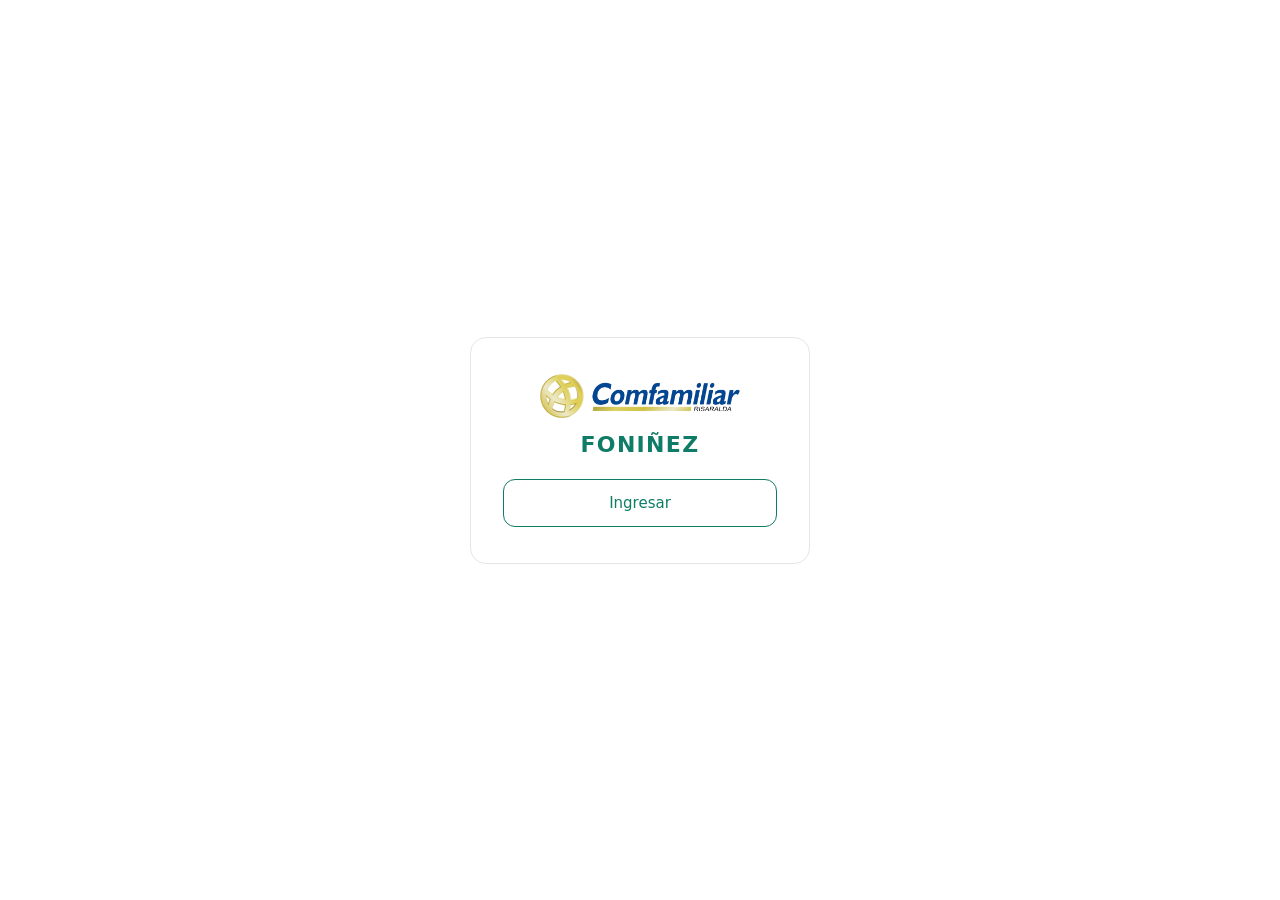
==== index.html @ 7a2acc52 "feat: menos opciones por pantalla (ley de Hick) Co-Authored-By: Claude Opus 5.5 <noreply@anthropic.c" ====
<!doctype html>
<html lang="es">
<head>
  <meta charset="utf-8">
  <meta name="viewport" content="width=device-width, initial-scale=1">
  <meta name="theme-color" content="#ffffff">
  <title>FONIÑEZ · Agendas</title>
  <link rel="icon" type="image/svg+xml" href="favicon.svg">
  <link rel="stylesheet" href="styles.css?v=9">
</head>
<body>
  <header class="topbar">
    <a class="brand" href="#/agenda"><img src="assets/logo-comfamiliar.png" alt="Comfamiliar Risaralda"><span class="brand-sep"></span><b>FONIÑEZ</b></a>
    <nav class="nav">
      <a href="#/mi" data-nav="mi"><svg viewBox="0 0 24 24" aria-hidden="true"><circle cx="12" cy="8" r="4"/><path d="M4.5 20.5c0-3.6 3.4-5.5 7.5-5.5s7.5 1.9 7.5 5.5"/></svg><span>Mi agenda</span></a>
      <a href="#/agenda" data-nav="agenda"><svg viewBox="0 0 24 24" aria-hidden="true"><rect x="3.5" y="5" width="17" height="15.5" rx="2"/><path d="M3.5 10h17M8 3v4M16 3v4"/></svg><span>Agenda</span></a>
      <a href="#/nueva" data-nav="nueva" class="nav-cta"><svg viewBox="0 0 24 24" aria-hidden="true"><rect x="3.5" y="3.5" width="17" height="17" rx="4"/><path d="M12 8v8M8 12h8"/></svg><span>Nueva</span></a>
      <a href="#/seguimiento" data-nav="seguimiento"><svg viewBox="0 0 24 24" aria-hidden="true"><path d="M3 12h4l3-7 4 14 3-7h4"/></svg><span>Seguimiento</span></a>
    </nav>
    <button type="button" class="yo" id="btnYo" data-act="yo"></button>
    <a class="btn primary" href="#/nueva">+ Agenda</a>
  </header>

  <section id="login" class="login" hidden>
    <form id="formLogin" class="login-card">
      <img src="assets/logo-comfamiliar.png" alt="Comfamiliar Risaralda" class="login-logo">
      <div class="login-brand">FONIÑEZ</div>
      <button class="primary">Ingresar</button>
    </form>
  </section>

  <main id="app"></main>

  <dialog id="dlgYo">
    <div class="dialog-head">
      <h2>¿Quién eres?</h2>
      <form method="dialog"><button class="ghost" aria-label="Cerrar">✕</button></form>
    </div>
    <div class="people" id="yoList"></div>
    <div class="dialog-foot">
      <a class="btn ghost" href="#/ajustes">Ajustes</a>
      <button type="button" class="ghost" data-act="salir">Salir</button>
    </div>
  </dialog>

  <datalist id="actividades">
    <option>Jornada de registro</option>
    <option>Visita domiciliaria</option>
    <option>Taller con familias</option>
    <option>Entrega de kits</option>
    <option>Seguimiento</option>
    <option>Reunión comunitaria</option>
  </datalist>

  <div id="print"></div>
  <div id="toast" role="status" aria-live="polite"></div>

  <script src="xlsx.js?v=1"></script>
  <script src="app.js?v=7"></script>
</body>
</html>
---- styles.css ----
/* =========================================================
   FONIÑEZ · blanco, bordes semirredondos, sin sombras ni animaciones.
   Botones con contorno; se rellenan al pasar, al hacer clic o cuando están activos.
   ========================================================= */
:root {
  --bg: #ffffff;
  --soft: #f5f7f6;
  --line: #e3e7e5;
  --ink: #111816;
  --muted: #7f8985;
  --brand: #0e7c66;
  --brand-dark: #0a6151;
  --danger: #d23c3c;
  --r: 12px;
  font-family: "Inter", ui-sans-serif, system-ui, -apple-system, "Segoe UI", Roboto, sans-serif;
  color: var(--ink);
  -webkit-font-smoothing: antialiased;
}

* { box-sizing: border-box; }
body { margin: 0; background: var(--bg); font-size: 14px; }
a { color: inherit; }
h1, h2, h3 { margin: 0; letter-spacing: -.01em; }
small { font-size: inherit; }

/* ---------- Botones ---------- */
button, .btn {
  font: inherit; font-weight: 500; cursor: pointer; text-decoration: none;
  display: inline-flex; align-items: center; justify-content: center; gap: 6px;
  height: 38px; padding: 0 16px; white-space: nowrap;
  border: 1px solid var(--line); border-radius: var(--r);
  background: var(--bg); color: var(--ink);
}
button:hover, .btn:hover { border-color: var(--brand); color: var(--brand); }
button:active, .btn:active, button.on, .btn.on { background: var(--brand); border-color: var(--brand); color: #fff; }
button:disabled { opacity: .35; cursor: default; }
button:disabled:hover { border-color: var(--line); color: var(--ink); }
.primary, .btn.primary { border-color: var(--brand); color: var(--brand); }
.primary:hover, .btn.primary:hover,
.primary:active, .btn.primary:active { background: var(--brand); color: #fff; }
.ghost { border-color: transparent; background: transparent; }
.danger-ghost { color: var(--danger); border-color: transparent; }
.danger-ghost:hover { border-color: var(--danger); color: var(--danger); }
.danger-ghost:active { background: var(--danger); color: #fff; }
.small { height: 30px; padding: 0 10px; font-size: 12.5px; }
.icon { height: 34px; width: 34px; padding: 0; border-color: transparent; color: var(--muted); }
.icon:hover { border-color: var(--danger); color: var(--danger); }
.icon:active { background: var(--danger); border-color: var(--danger); color: #fff; }
.pill { background: var(--brand); color: #fff; padding: 1px 7px; border-radius: 99px; font-size: 11.5px; font-weight: 600; }

/* ---------- Barra superior ---------- */
.topbar {
  position: sticky; top: 0; z-index: 10;
  display: flex; align-items: center; gap: 24px;
  height: 64px; padding: 0 24px;
  background: var(--bg); border-bottom: 1px solid var(--line);
}
.brand { display: flex; align-items: center; gap: 12px; text-decoration: none; min-width: 0; }
.brand img { height: 28px; width: auto; display: block; }
.brand-sep { width: 1px; height: 22px; background: var(--line); }
.brand b { font-size: 16px; font-weight: 800; color: var(--brand); letter-spacing: .04em; }
.nav { display: flex; gap: 2px; flex: 1; }
.nav a {
  text-decoration: none; padding: 0 12px; height: 64px; color: var(--muted); font-weight: 500;
  display: inline-flex; align-items: center; border-bottom: 2px solid transparent; margin-bottom: -1px;
}
.nav a:hover { color: var(--ink); }
.nav a.active { color: var(--ink); border-bottom-color: var(--brand); }
.yo { max-width: 180px; overflow: hidden; text-overflow: ellipsis; display: inline-block; line-height: 36px; }
.yo.unset { color: var(--brand); border-color: var(--brand); border-style: dashed; }

/* ---------- Páginas ---------- */
.page { max-width: 1180px; margin: 0 auto; padding: 36px 24px 80px; }
.page.narrow { max-width: 760px; }
.page-head { display: flex; justify-content: space-between; align-items: center; gap: 16px; margin-bottom: 24px; flex-wrap: wrap; }
.page-head h1 { font-size: 26px; font-weight: 700; }
.muted { color: var(--muted); margin: 3px 0 0; }
.head-actions { display: flex; gap: 6px; flex-wrap: wrap; align-items: center; }
.back { display: inline-block; margin-bottom: 16px; color: var(--muted); text-decoration: none; font-weight: 500; font-size: 13px; }
.back:hover { color: var(--ink); }
.empty { color: var(--muted); text-align: center; padding: 32px 12px; margin: 0; }
.empty a { color: var(--brand); }
.sec { font-size: 13px; font-weight: 600; color: var(--muted); text-transform: uppercase; letter-spacing: .06em; margin: 24px 0 10px; }
.label { font-size: 12px; font-weight: 500; color: var(--muted); margin: 18px 0 8px; }

/* ---------- Estados ---------- */
.badge { display: inline-block; font-size: 12px; font-weight: 600; padding: 3px 9px; border-radius: 99px; white-space: nowrap; }
.st-disponible { background: #f0f2f1; color: #5b6461; }
.st-asignada   { background: #e8f0fc; color: #2856b8; }
.st-en_camino  { background: #fff3df; color: #a35f00; }
.st-en_sitio   { background: #f1ebfc; color: #6534c4; }
.st-completada { background: #e3f4ee; color: var(--brand-dark); }
.st-cancelada  { background: #fcebeb; color: #b42323; }

/* ---------- Agenda ---------- */
.toolbar { display: flex; justify-content: space-between; gap: 10px; margin-bottom: 18px; flex-wrap: wrap; }
.chips { display: flex; gap: 6px; flex-wrap: wrap; }
.chip { height: 32px; padding: 0 12px; border-radius: 99px; color: var(--muted); }
.chip small { opacity: .7; margin-left: 2px; }
.selects { display: flex; gap: 6px; }
.selects select { width: auto; min-width: 170px; }

.day { margin-bottom: 22px; }
.day h3 { font-size: 13px; font-weight: 600; margin-bottom: 8px; display: flex; gap: 8px; align-items: center; }
.day h3 small { color: var(--muted); font-weight: 500; }
.rows { border: 1px solid var(--line); border-radius: var(--r); overflow: hidden; }
.row {
  display: grid; grid-template-columns: 56px 1fr 150px 110px 100px; gap: 14px; align-items: center;
  padding: 12px 14px; border-bottom: 1px solid var(--line); cursor: pointer;
}
.row:last-child { border-bottom: none; }
.row:hover { background: var(--soft); }
.row .hora { font-weight: 600; font-variant-numeric: tabular-nums; }
.row .main strong { display: block; }
.row .main span { color: var(--muted); font-size: 12.5px; }
.row .who { color: var(--muted); font-size: 13px; overflow: hidden; text-overflow: ellipsis; white-space: nowrap; }
.row .badge { justify-self: start; }
.row-act { justify-self: end; }

/* ---------- Mi agenda ---------- */
.cards { display: flex; flex-direction: column; gap: 10px; }
.mcard { border: 1px solid var(--line); border-radius: var(--r); padding: 16px; }
.mcard-top { display: flex; justify-content: space-between; gap: 12px; align-items: flex-start; }
.mcard h3 { font-size: 18px; margin: 4px 0 2px; }
.mcard p { margin: 0; color: var(--muted); }
.mcard-actions { display: flex; gap: 8px; margin-top: 14px; }
.mcard-actions .grow { flex: 1; height: 44px; font-size: 15px; font-weight: 600; }
.mcard-actions > :not(.grow) { height: 44px; }
.done { margin-top: 24px; }
.done summary { cursor: pointer; color: var(--muted); font-weight: 500; padding: 8px 0; }
.done .rows { margin-top: 8px; }

.track { list-style: none; display: grid; grid-template-columns: repeat(4, 1fr); gap: 6px; margin: 14px 0 0; padding: 0; }
.track li { font-size: 11.5px; color: var(--muted); }
.track li span { display: block; height: 6px; border-radius: 3px; background: var(--line); margin-bottom: 6px; }
.track li.on { color: var(--ink); font-weight: 500; }
.track li.on span { background: var(--brand); }
.track-cancel { margin-top: 14px; color: var(--danger); font-weight: 500; }

/* ---------- Personas (¿quién eres?) ---------- */
.people { display: grid; grid-template-columns: repeat(auto-fill, minmax(200px, 1fr)); gap: 8px; }
.person { height: auto; padding: 14px; flex-direction: column; align-items: flex-start; gap: 2px; text-align: left; }
.person span { font-size: 12.5px; color: var(--muted); font-weight: 400; }
.person:hover span, .person.on span, .person:active span { color: inherit; }

/* ---------- Seguimiento ---------- */
.date-in { width: auto; }
.stats { display: grid; grid-template-columns: repeat(6, 1fr); gap: 8px; margin-bottom: 20px; }
.stat { border: 1px solid var(--line); border-radius: var(--r); padding: 14px; }
.stat b { display: block; font-size: 26px; font-weight: 700; font-variant-numeric: tabular-nums; }
.stat span { color: var(--muted); font-size: 12.5px; }
.s-disponible b { color: #5b6461; }
.s-asignada b { color: #2856b8; }
.s-en_camino b { color: #a35f00; }
.s-en_sitio b { color: #6534c4; }
.s-completada b { color: var(--brand); }

.ttable { border: 1px solid var(--line); border-radius: var(--r); overflow: hidden; }
.trow { display: grid; grid-template-columns: 200px 1fr 220px; gap: 14px; align-items: center; padding: 12px 14px; border-bottom: 1px solid var(--line); }
.trow:last-child { border-bottom: none; }
.tp strong { display: block; }
.tp span { color: var(--muted); font-size: 12.5px; }
.tags { display: flex; gap: 6px; flex-wrap: wrap; }
.tag { height: 28px; padding: 0 10px; font-size: 12.5px; border-color: transparent; border-radius: 99px; }
.tag:hover { border-color: currentColor; color: inherit; }
.tlast { color: var(--muted); font-size: 12.5px; text-align: right; }
.tlast a, .timeline a { color: var(--brand); text-decoration: none; font-weight: 500; }

/* ---------- Detalle ---------- */
.two-col { display: grid; grid-template-columns: 1fr 1fr; gap: 18px; align-items: start; }
.panel { border: 1px solid var(--line); border-radius: var(--r); padding: 20px; }
.panel-head { display: flex; justify-content: space-between; align-items: center; margin-bottom: 14px; }
.panel-head h2 { font-size: 16px; font-weight: 600; }
.assign { display: flex; gap: 8px; align-items: flex-end; }
.assign label { flex: 1; }
.assign button { height: 40px; }
.timeline { list-style: none; margin: 18px 0 0; padding: 14px 0 0; border-top: 1px solid var(--line); }
.timeline li { display: flex; gap: 10px; font-size: 13px; padding: 4px 0; flex-wrap: wrap; }
.timeline .t { color: var(--muted); min-width: 110px; font-variant-numeric: tabular-nums; }
.planilla-box {
  display: flex; justify-content: space-between; align-items: center; gap: 12px; flex-wrap: wrap;
  margin-top: 18px; padding: 14px; background: var(--soft); border-radius: var(--r);
}
.planilla-box strong { display: block; }
.foot-actions { display: flex; justify-content: flex-end; gap: 6px; margin-top: 18px; padding-top: 14px; border-top: 1px solid var(--line); }

/* ---------- Formularios ---------- */
.grid { display: grid; grid-template-columns: 1fr 1fr; gap: 14px; }
.span-2 { grid-column: span 2; }
label { display: flex; flex-direction: column; gap: 6px; font-size: 12px; font-weight: 500; color: var(--muted); }
input, select, textarea {
  font: inherit; font-size: 14px; color: var(--ink);
  width: 100%; height: 40px; padding: 0 12px;
  border: 1px solid var(--line); border-radius: var(--r); background: var(--bg);
}
textarea { height: auto; padding: 10px 12px; resize: vertical; line-height: 1.45; }
input:focus, select:focus, textarea:focus { outline: none; border-color: var(--brand); }
input::placeholder, textarea::placeholder { color: #b3bbb8; }
select:disabled { background: var(--soft); }

/* ---------- Asistente ---------- */
.stepper { list-style: none; display: flex; margin: 0 0 18px; padding: 0; border: 1px solid var(--line); border-radius: var(--r); overflow: hidden; }
.stepper li { flex: 1; }
.stepper li + li { border-left: 1px solid var(--line); }
.stepper button { width: 100%; height: 50px; border: none; border-radius: 0; justify-content: flex-start; gap: 10px; padding: 0 14px; color: var(--muted); }
.stepper button:hover { color: var(--brand); }
.stepper button:active { background: var(--soft); color: var(--brand); }
.stepper button:disabled { opacity: 1; color: #c3cbc8; }
.stepper .n { width: 24px; height: 24px; flex-shrink: 0; display: grid; place-items: center; border: 1px solid currentColor; border-radius: 6px; font-size: 12px; font-weight: 600; }
.stepper li.done button { color: var(--brand); }
.stepper li.now button { color: var(--ink); font-weight: 600; }
.stepper li.now .n { background: var(--brand); border-color: var(--brand); color: #fff; }

.wizard { border: 1px solid var(--line); border-radius: var(--r); padding: 26px; }
.step-title { font-size: 20px; font-weight: 600; margin-bottom: 20px; }
.wizard-foot { display: flex; justify-content: space-between; gap: 10px; margin-top: 26px; padding-top: 18px; border-top: 1px solid var(--line); }
.wizard-foot button { height: 44px; padding: 0 22px; }

.choices { display: grid; grid-template-columns: repeat(auto-fill, minmax(160px, 1fr)); gap: 8px; }
.choice { height: auto; min-height: 48px; padding: 10px 14px; flex-direction: column; align-items: flex-start; justify-content: center; gap: 2px; text-align: left; white-space: normal; }
.choice small { font-size: 12px; font-weight: 400; color: var(--muted); }
.choice:hover small, .choice.on small, .choice:active small { color: inherit; opacity: .85; }

/* ---------- Ajustes ---------- */
.settings { display: grid; grid-template-columns: 1fr 1fr; gap: 18px; align-items: start; }
.prow { display: grid; grid-template-columns: 1.3fr 1fr 1fr 34px; gap: 6px; margin-bottom: 6px; }
.prow input { height: 36px; }
.add { width: 100%; margin-top: 8px; border-style: dashed; color: var(--muted); }
.plan { border: 1px solid var(--line); border-radius: var(--r); padding: 10px; margin-bottom: 8px; display: flex; flex-direction: column; gap: 6px; }
.plan-top { display: grid; grid-template-columns: 1fr 120px 34px; gap: 6px; align-items: center; }
.plan-top input, .plan > input { height: 36px; }
.filas { flex-direction: row; align-items: center; gap: 6px; }
.filas input { width: 70px; }
.plan .small { align-self: flex-start; }
.mchips { display: flex; flex-wrap: wrap; gap: 6px; margin-bottom: 12px; }
.mchip { display: inline-flex; align-items: center; gap: 2px; padding: 0 4px 0 12px; height: 32px; border: 1px solid var(--line); border-radius: 99px; }
.mchip .x { height: 24px; width: 24px; padding: 0; border: none; border-radius: 99px; color: var(--muted); font-size: 11px; }
.mchip .x:hover { color: var(--danger); }
.mchip .x:active { background: var(--danger); color: #fff; }
.inline-add { display: flex; gap: 6px; }

/* ---------- Ingreso ---------- */
body.locked .topbar, body.locked main { display: none; }
.login { min-height: 100vh; display: grid; place-items: center; padding: 24px; }
.login[hidden] { display: none; }
.login-card { width: min(340px, 100%); display: flex; flex-direction: column; gap: 22px; border: 1px solid var(--line); border-radius: 16px; padding: 36px 32px; }
.login-logo { height: 44px; width: auto; align-self: center; }
.login-brand { text-align: center; font-size: 22px; font-weight: 800; color: var(--brand); letter-spacing: .06em; margin-top: -8px; }
.login-card h1 { font-size: 20px; text-align: center; margin-bottom: 4px; }
.login-card .primary { height: 48px; font-size: 15px; }

/* ---------- Diálogo ---------- */
dialog { width: min(560px, 92vw); border: 1px solid var(--line); border-radius: 16px; padding: 22px; }
dialog::backdrop { background: rgba(17, 24, 22, .35); }
.dialog-head { display: flex; justify-content: space-between; align-items: center; margin-bottom: 16px; }
.dialog-head h2 { font-size: 18px; }
.dialog-head form { margin: 0; }
.dialog-head .ghost { width: 34px; padding: 0; color: var(--muted); }

/* ---------- Aviso ---------- */
#toast {
  position: fixed; bottom: 24px; left: 50%; transform: translateX(-50%);
  background: var(--ink); color: #fff; padding: 11px 18px; border-radius: var(--r); font-weight: 500;
  display: none; z-index: 50;
}
#toast.show { display: block; }

/* ---------- Planilla impresa ---------- */
#print { display: none; }

/* ---------- Responsive (uso en campo desde el celular) ---------- */
@media (max-width: 900px) {
  .two-col, .settings { grid-template-columns: 1fr; }
  .stats { grid-template-columns: repeat(3, 1fr); }
  .trow { grid-template-columns: 1fr; gap: 8px; }
  .tlast { text-align: left; }
}
@media (max-width: 640px) {
  .topbar { flex-wrap: wrap; gap: 8px; height: auto; padding: 10px 14px 0; }
  .brand { flex: 1; }
  .nav { order: 3; flex-basis: 100%; overflow-x: auto; }
  .nav a { height: 44px; }
  .page { padding: 20px 14px 60px; }
  .page-head h1 { font-size: 22px; }
  .grid { grid-template-columns: 1fr; }
  .span-2 { grid-column: auto; }
  .selects { width: 100%; }
  .selects select { flex: 1; min-width: 0; }
  .row { grid-template-columns: 48px 1fr auto; gap: 10px; }
  .row .who { display: none; }
  .row-act { grid-column: 2 / -1; justify-self: start; }
  .row-act:empty { display: none; }
  .stats { grid-template-columns: repeat(2, 1fr); }
  .prow { grid-template-columns: 1fr 34px; }
  .prow input:not(:first-child) { grid-column: 1; }
  .prow .icon { grid-row: 1; grid-column: 2; }
  .stepper li:not(.now) .l { display: none; }
  .stepper li:not(.now) { flex: 0 0 50px; }
  .stepper li:not(.now) button { justify-content: center; padding: 0; }
  .wizard { padding: 18px 14px; }
  .assign { flex-wrap: wrap; }
}

/* ---------- Tarjetas con tinte verde ---------- */
.mcard { background: #eff8f5; border-color: #cfe6de; }
.stat { background: #eff8f5; border-color: #d3e9e1; }
.person { background: #eff8f5; border-color: #d3e9e1; }
.person:hover { background: #e3f2ec; }
.person.on, .person:active { background: var(--brand); }
.planilla-box { background: #e3f2ec; }

/* ---------- Ley de Hick: una acción principal a la vista ---------- */
.mcard { cursor: pointer; }
.mcard:hover { border-color: var(--brand); }
.primary-row { display: flex; gap: 8px; flex-wrap: wrap; }
.big { height: 48px; padding: 0 22px; font-size: 15px; font-weight: 600; }
.primary-row .primary { flex: 1; }
.link { height: auto; padding: 0; margin-top: 16px; border: none; background: none; color: var(--muted); font-size: 12.5px; }
.link:hover, .link:active { background: none; color: var(--brand); }
.edit summary { cursor: pointer; font-weight: 600; list-style: none; display: flex; justify-content: space-between; }
.edit summary::-webkit-details-marker { display: none; }
.edit summary::after { content: "+"; color: var(--muted); font-weight: 400; }
.edit[open] summary { margin-bottom: 16px; }
.edit[open] summary::after { content: "–"; }
.dialog-foot { display: flex; justify-content: space-between; gap: 8px; margin-top: 16px; padding-top: 14px; border-top: 1px solid var(--line); }

/* ---------- Barra de navegación inferior (celular) ---------- */
.nav svg { display: none; width: 22px; height: 22px; fill: none; stroke: currentColor; stroke-width: 1.7; stroke-linecap: round; stroke-linejoin: round; }
.nav-cta { display: none !important; }
@media (max-width: 680px) {
  .topbar { flex-wrap: nowrap; height: 56px; padding: 0 14px; gap: 10px; }
  .brand { flex: 1; min-width: 0; }
  .topbar > .btn.primary { display: none; }
  .brand img { height: 22px; }
  .brand b { font-size: 14px; }
  .yo { max-width: 110px; padding: 0 10px; }
  .nav {
    position: fixed; left: 0; right: 0; bottom: 0; z-index: 20;
    display: flex; gap: 0; order: initial; flex-basis: auto; overflow: visible;
    background: #fff; border-top: 1px solid var(--line);
    padding-bottom: env(safe-area-inset-bottom);
  }
  .nav a, .nav-cta {
    position: relative; flex: 1; display: flex !important; flex-direction: column; align-items: center; justify-content: center;
    gap: 3px; height: 62px; padding: 0; margin: 0; font-size: 11px; font-weight: 500;
    border: none; border-top: 2px solid transparent; background: none;
  }
  .nav a.active { color: var(--brand); border-top-color: var(--brand); background: none; }
  .nav svg { display: block; }
  .nav .count { position: absolute; top: 6px; left: calc(50% + 6px); }
  .page { padding-bottom: 100px; }
  #toast { bottom: 84px; }
}

/* ---------- Impresión ---------- */
@page { size: landscape; margin: 10mm; }
@media print {
  body.printing > :not(#print) { display: none !important; }
  body.printing #print { display: block; }
  #print { font-size: 11px; color: #000; }
  .pl-head { display: flex; justify-content: space-between; gap: 24px; margin-bottom: 12px; }
  .pl-brand { color: var(--brand); font-weight: 800; font-size: 14px; letter-spacing: .05em; }
  .pl-head h1 { font-size: 18px; margin-top: 2px; }
  .pl-head dl { display: grid; grid-template-columns: auto 1fr auto 1fr; gap: 3px 10px; margin: 0; min-width: 55%; }
  .pl-head dt { font-weight: 600; }
  .pl-head dd { margin: 0; border-bottom: 1px solid #999; }
  .pl-table { width: 100%; border-collapse: collapse; }
  .pl-table th, .pl-table td { border: 1px solid #888; padding: 0 6px; height: 24px; text-align: left; }
  .pl-table th { background: #e3f2ee; font-size: 10.5px; }
  .pl-table td:first-child, .pl-table th:first-child { width: 34px; text-align: center; }
  .pl-table tr { break-inside: avoid; }
  * { -webkit-print-color-adjust: exact; print-color-adjust: exact; }
}
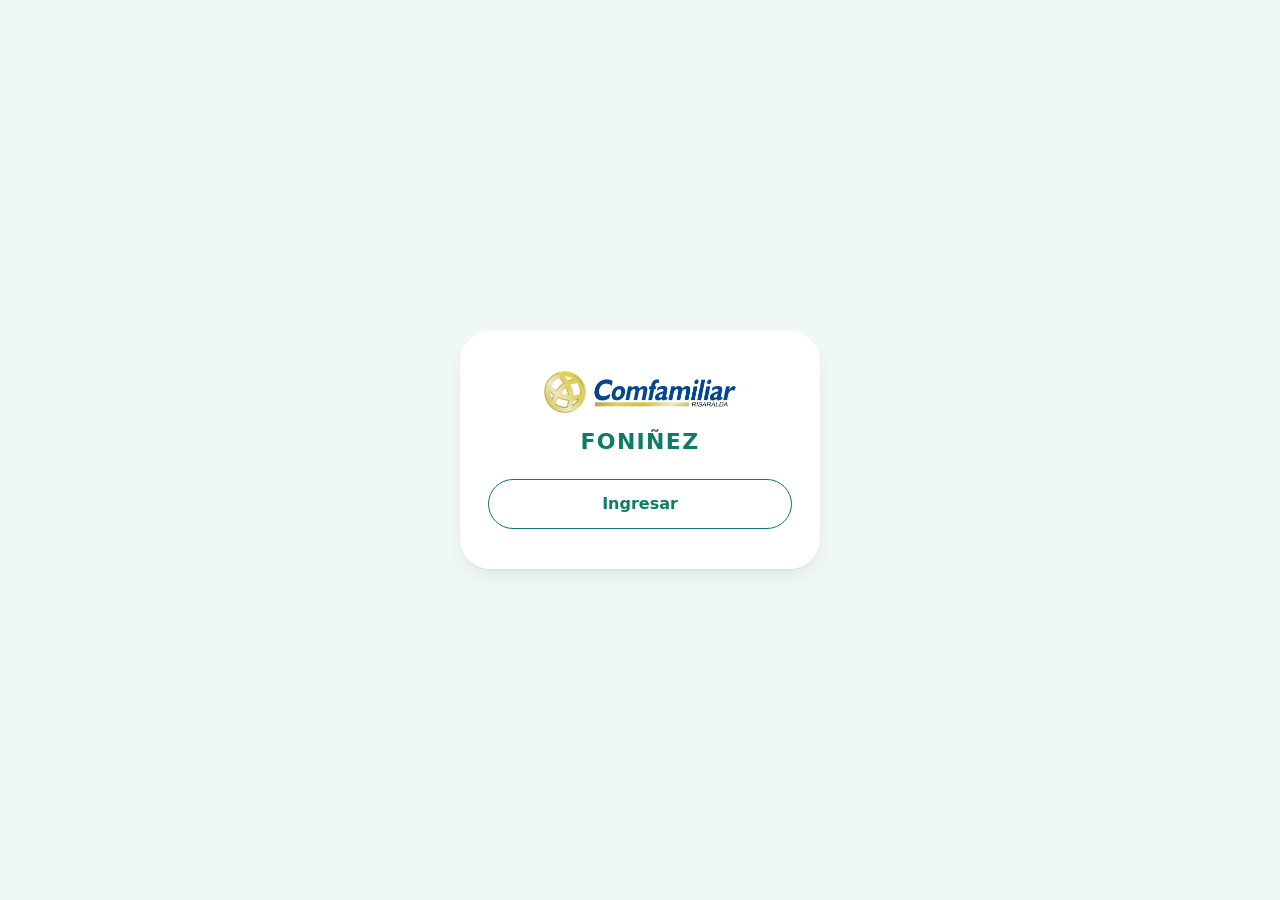
==== commit 8894b928: "feat: rediseño mobile first estilo widget y página de componentes Co-Authored-By: Claude Opus 5.5 <n" ====
--- a/index.html
+++ b/index.html
@@ -6,11 +6,11 @@
   <meta name="theme-color" content="#ffffff">
   <title>FONIÑEZ · Agendas</title>
   <link rel="icon" type="image/svg+xml" href="favicon.svg">
-  <link rel="stylesheet" href="styles.css?v=9">
+  <link rel="stylesheet" href="styles.css?v=20">
 </head>
 <body>
   <header class="topbar">
-    <a class="brand" href="#/agenda"><img src="assets/logo-comfamiliar.png" alt="Comfamiliar Risaralda"><span class="brand-sep"></span><b>FONIÑEZ</b></a>
+    <a class="brand" href="#/agenda"><img src="assets/logo-comfamiliar.png" alt="Comfamiliar Risaralda"><span class="brand-sep"></span><span class="brand-txt"><b>FONIÑEZ</b></span></a>
     <nav class="nav">
       <a href="#/mi" data-nav="mi"><svg viewBox="0 0 24 24" aria-hidden="true"><circle cx="12" cy="8" r="4"/><path d="M4.5 20.5c0-3.6 3.4-5.5 7.5-5.5s7.5 1.9 7.5 5.5"/></svg><span>Mi agenda</span></a>
       <a href="#/agenda" data-nav="agenda"><svg viewBox="0 0 24 24" aria-hidden="true"><rect x="3.5" y="5" width="17" height="15.5" rx="2"/><path d="M3.5 10h17M8 3v4M16 3v4"/></svg><span>Agenda</span></a>
@@ -53,9 +53,10 @@
   </datalist>
 
   <div id="print"></div>
+  <a class="fab" href="#/nueva" aria-label="Nueva agenda">+</a>
   <div id="toast" role="status" aria-live="polite"></div>
 
   <script src="xlsx.js?v=1"></script>
-  <script src="app.js?v=7"></script>
+  <script src="app.js?v=20"></script>
 </body>
 </html>
--- a/styles.css
+++ b/styles.css
@@ -1,7 +1,10 @@
 /* =========================================================
-   FONIÑEZ · blanco, bordes semirredondos, sin sombras ni animaciones.
-   Botones con contorno; se rellenan al pasar, al hacer clic o cuando están activos.
-   ========================================================= */
+   FONIÑEZ · Agendas de campo
+   Mobile first. Estilo «widget»: cabecera con tinte de marca, hoja blanca
+   con esquinas muy redondeadas, tarjetas suaves, botones píldora.
+   Paleta: blanco + verde FONIÑEZ.
+   ========================================================= */
+
 :root {
   --bg: #ffffff;
   --soft: #f5f7f6;
@@ -9,352 +12,405 @@
   --ink: #111816;
   --muted: #7f8985;
   --brand: #0e7c66;
-  --brand-dark: #0a6151;
+  --tint: #eff8f5;
+  --tint-line: #cfe6de;
   --danger: #d23c3c;
-  --r: 12px;
+  --rx: 22px;
+  --shadow: 0 1px 2px rgba(17, 24, 22, .04), 0 10px 26px -14px rgba(17, 24, 22, .2);
+  --top: 68px;
   font-family: "Inter", ui-sans-serif, system-ui, -apple-system, "Segoe UI", Roboto, sans-serif;
   color: var(--ink);
   -webkit-font-smoothing: antialiased;
 }
 
 * { box-sizing: border-box; }
-body { margin: 0; background: var(--bg); font-size: 14px; }
+html { -webkit-text-size-adjust: 100%; }
+body { margin: 0; background: var(--tint); font-size: 15px; line-height: 1.4; }
 a { color: inherit; }
-h1, h2, h3 { margin: 0; letter-spacing: -.01em; }
+h1, h2, h3 { margin: 0; letter-spacing: -.02em; }
 small { font-size: inherit; }
-
-/* ---------- Botones ---------- */
+[hidden] { display: none !important; }
+
+/* =========================================================
+   Componentes base
+   ========================================================= */
+
+/* ---- Botón ---- */
 button, .btn {
-  font: inherit; font-weight: 500; cursor: pointer; text-decoration: none;
+  font: inherit; font-weight: 600; cursor: pointer; text-decoration: none;
   display: inline-flex; align-items: center; justify-content: center; gap: 6px;
-  height: 38px; padding: 0 16px; white-space: nowrap;
-  border: 1px solid var(--line); border-radius: var(--r);
+  height: 44px; padding: 0 18px; white-space: nowrap;
+  border: 1px solid var(--line); border-radius: 99px;
   background: var(--bg); color: var(--ink);
 }
 button:hover, .btn:hover { border-color: var(--brand); color: var(--brand); }
 button:active, .btn:active, button.on, .btn.on { background: var(--brand); border-color: var(--brand); color: #fff; }
 button:disabled { opacity: .35; cursor: default; }
 button:disabled:hover { border-color: var(--line); color: var(--ink); }
+
 .primary, .btn.primary { border-color: var(--brand); color: var(--brand); }
-.primary:hover, .btn.primary:hover,
-.primary:active, .btn.primary:active { background: var(--brand); color: #fff; }
+.primary:hover, .btn.primary:hover, .primary:active, .btn.primary:active { background: var(--brand); color: #fff; }
 .ghost { border-color: transparent; background: transparent; }
-.danger-ghost { color: var(--danger); border-color: transparent; }
+.danger-ghost { border-color: transparent; color: var(--danger); background: transparent; }
 .danger-ghost:hover { border-color: var(--danger); color: var(--danger); }
 .danger-ghost:active { background: var(--danger); color: #fff; }
-.small { height: 30px; padding: 0 10px; font-size: 12.5px; }
-.icon { height: 34px; width: 34px; padding: 0; border-color: transparent; color: var(--muted); }
+.small { height: 34px; padding: 0 12px; font-size: 13px; }
+.big { height: 52px; padding: 0 22px; font-size: 16px; }
+.icon { width: 38px; height: 38px; padding: 0; border-color: transparent; color: var(--muted); }
 .icon:hover { border-color: var(--danger); color: var(--danger); }
 .icon:active { background: var(--danger); border-color: var(--danger); color: #fff; }
-.pill { background: var(--brand); color: #fff; padding: 1px 7px; border-radius: 99px; font-size: 11.5px; font-weight: 600; }
-
-/* ---------- Barra superior ---------- */
-.topbar {
-  position: sticky; top: 0; z-index: 10;
-  display: flex; align-items: center; gap: 24px;
-  height: 64px; padding: 0 24px;
-  background: var(--bg); border-bottom: 1px solid var(--line);
-}
-.brand { display: flex; align-items: center; gap: 12px; text-decoration: none; min-width: 0; }
-.brand img { height: 28px; width: auto; display: block; }
-.brand-sep { width: 1px; height: 22px; background: var(--line); }
-.brand b { font-size: 16px; font-weight: 800; color: var(--brand); letter-spacing: .04em; }
-.nav { display: flex; gap: 2px; flex: 1; }
-.nav a {
-  text-decoration: none; padding: 0 12px; height: 64px; color: var(--muted); font-weight: 500;
-  display: inline-flex; align-items: center; border-bottom: 2px solid transparent; margin-bottom: -1px;
-}
-.nav a:hover { color: var(--ink); }
-.nav a.active { color: var(--ink); border-bottom-color: var(--brand); }
-.yo { max-width: 180px; overflow: hidden; text-overflow: ellipsis; display: inline-block; line-height: 36px; }
-.yo.unset { color: var(--brand); border-color: var(--brand); border-style: dashed; }
-
-/* ---------- Páginas ---------- */
-.page { max-width: 1180px; margin: 0 auto; padding: 36px 24px 80px; }
-.page.narrow { max-width: 760px; }
-.page-head { display: flex; justify-content: space-between; align-items: center; gap: 16px; margin-bottom: 24px; flex-wrap: wrap; }
-.page-head h1 { font-size: 26px; font-weight: 700; }
-.muted { color: var(--muted); margin: 3px 0 0; }
-.head-actions { display: flex; gap: 6px; flex-wrap: wrap; align-items: center; }
-.back { display: inline-block; margin-bottom: 16px; color: var(--muted); text-decoration: none; font-weight: 500; font-size: 13px; }
-.back:hover { color: var(--ink); }
-.empty { color: var(--muted); text-align: center; padding: 32px 12px; margin: 0; }
-.empty a { color: var(--brand); }
-.sec { font-size: 13px; font-weight: 600; color: var(--muted); text-transform: uppercase; letter-spacing: .06em; margin: 24px 0 10px; }
-.label { font-size: 12px; font-weight: 500; color: var(--muted); margin: 18px 0 8px; }
-
-/* ---------- Estados ---------- */
-.badge { display: inline-block; font-size: 12px; font-weight: 600; padding: 3px 9px; border-radius: 99px; white-space: nowrap; }
+.link { height: auto; padding: 0; margin-top: 16px; border: none; background: none; color: var(--muted); font-size: 13px; font-weight: 500; white-space: normal; text-align: left; }
+.link:hover, .link:active { background: none; color: var(--brand); }
+.pill { background: var(--brand); color: #fff; padding: 1px 8px; border-radius: 99px; font-size: 11.5px; font-weight: 700; }
+
+/* ---- Campo ---- */
+label { display: flex; flex-direction: column; gap: 6px; font-size: 12.5px; font-weight: 600; color: var(--muted); }
+input, select, textarea {
+  font: inherit; font-size: 16px; color: var(--ink);
+  width: 100%; height: 46px; padding: 0 14px;
+  border: 1px solid var(--line); border-radius: 14px; background: var(--bg);
+}
+textarea { height: auto; padding: 12px 14px; resize: vertical; line-height: 1.45; }
+input:focus, select:focus, textarea:focus { outline: none; border-color: var(--brand); }
+input::placeholder, textarea::placeholder { color: #b3bbb8; }
+select:disabled { background: var(--soft); }
+
+/* ---- Tarjeta ---- */
+.panel, .wizard, .stepper, .rows, .ttable, .plan, .login-card {
+  background: var(--bg); border: 1px solid var(--line); border-radius: var(--rx); box-shadow: var(--shadow);
+}
+.panel { padding: 18px; }
+.panel-head { display: flex; justify-content: space-between; align-items: center; gap: 10px; margin-bottom: 14px; }
+.panel-head h2 { font-size: 17px; font-weight: 700; }
+
+/* ---- Insignia de estado ---- */
+.badge { display: inline-block; font-size: 12px; font-weight: 600; padding: 4px 10px; border-radius: 99px; white-space: nowrap; }
 .st-disponible { background: #f0f2f1; color: #5b6461; }
 .st-asignada   { background: #e8f0fc; color: #2856b8; }
 .st-en_camino  { background: #fff3df; color: #a35f00; }
 .st-en_sitio   { background: #f1ebfc; color: #6534c4; }
-.st-completada { background: #e3f4ee; color: var(--brand-dark); }
+.st-completada { background: #e3f4ee; color: #0a6151; }
 .st-cancelada  { background: #fcebeb; color: #b42323; }
 
-/* ---------- Agenda ---------- */
-.toolbar { display: flex; justify-content: space-between; gap: 10px; margin-bottom: 18px; flex-wrap: wrap; }
-.chips { display: flex; gap: 6px; flex-wrap: wrap; }
-.chip { height: 32px; padding: 0 12px; border-radius: 99px; color: var(--muted); }
+/* ---- Chip / filtro ---- */
+.chips { display: flex; gap: 6px; overflow-x: auto; scrollbar-width: none; }
+.chips::-webkit-scrollbar { display: none; }
+.chip { height: 36px; padding: 0 14px; font-size: 13px; color: var(--muted); flex-shrink: 0; }
 .chip small { opacity: .7; margin-left: 2px; }
+
+/* ---- Check redondo ---- */
+.chk { width: 22px; height: 22px; border-radius: 50%; border: 1.5px solid #c6cdca; display: grid; place-items: center; flex-shrink: 0; }
+.chk.on { background: var(--brand); border-color: var(--brand); }
+.chk.on::after { content: ""; width: 5px; height: 10px; border: solid #fff; border-width: 0 2px 2px 0; transform: translateY(-1px) rotate(45deg); }
+
+/* ---- Barra de progreso del recorrido ---- */
+.track { list-style: none; display: grid; grid-template-columns: repeat(4, 1fr); gap: 6px; margin: 16px 0 0; padding: 0; }
+.track li { font-size: 11px; color: var(--muted); }
+.track li span { display: block; height: 6px; border-radius: 3px; background: var(--line); margin-bottom: 6px; }
+.track li.on { color: var(--ink); font-weight: 600; }
+.track li.on span { background: var(--brand); }
+.track-cancel { margin-top: 14px; color: var(--danger); font-weight: 600; }
+
+/* ---- Línea de tiempo ---- */
+.timeline { list-style: none; margin: 18px 0 0; padding: 14px 0 0; border-top: 1px solid var(--line); }
+.timeline li { display: flex; gap: 4px 10px; font-size: 13px; padding: 4px 0; flex-wrap: wrap; }
+.timeline .t { color: var(--muted); min-width: 108px; font-variant-numeric: tabular-nums; }
+.timeline a, .tlast a { color: var(--brand); text-decoration: none; font-weight: 600; }
+
+/* ---- Botón flotante «+» ---- */
+.fab {
+  display: none; position: fixed; right: 32px; bottom: 32px; z-index: 15;
+  width: 62px; height: 62px; border-radius: 50%; place-items: center;
+  background: var(--bg); border: 1px solid var(--line); color: var(--brand);
+  font-size: 32px; font-weight: 300; line-height: 1; text-decoration: none;
+  box-shadow: 0 2px 4px rgba(17, 24, 22, .06), 0 14px 30px -10px rgba(17, 24, 22, .3);
+}
+.fab:hover, .fab:active { background: var(--brand); border-color: var(--brand); color: #fff; }
+
+/* ---- Diálogo (hoja inferior en celular) ---- */
+dialog {
+  position: fixed; inset: auto 0 0 0; margin: 0; width: 100%; max-width: none; max-height: 90vh; overflow: auto;
+  border: none; border-radius: 28px 28px 0 0; padding: 22px 18px calc(22px + env(safe-area-inset-bottom));
+  box-shadow: 0 -20px 50px -20px rgba(17, 24, 22, .3);
+}
+dialog::backdrop { background: rgba(17, 24, 22, .35); }
+.dialog-head { display: flex; justify-content: space-between; align-items: center; margin-bottom: 16px; }
+.dialog-head h2 { font-size: 20px; }
+.dialog-head form { margin: 0; }
+.dialog-head .ghost { width: 38px; padding: 0; color: var(--muted); }
+.dialog-foot { display: flex; justify-content: space-between; gap: 8px; margin-top: 16px; padding-top: 14px; border-top: 1px solid var(--line); }
+
+/* ---- Aviso ---- */
+#toast {
+  position: fixed; left: 50%; bottom: 104px; transform: translateX(-50%);
+  background: var(--ink); color: #fff; padding: 12px 20px; border-radius: 99px; font-weight: 600;
+  display: none; z-index: 50; white-space: nowrap;
+}
+#toast.show { display: block; }
+
+/* =========================================================
+   Estructura
+   ========================================================= */
+
+/* ---- Cabecera ---- */
+.topbar { display: flex; align-items: center; gap: 10px; height: var(--top); padding: 0 18px; }
+.brand { display: flex; align-items: center; gap: 12px; text-decoration: none; flex: 1; min-width: 0; }
+.brand img { height: 22px; width: auto; display: block; }
+.brand-sep { width: 1px; height: 24px; background: var(--tint-line); }
+.brand-txt { display: flex; flex-direction: column; line-height: 1.15; }
+.brand-txt b { font-size: 14px; font-weight: 800; color: var(--brand); letter-spacing: .05em; }
+.brand-txt small { display: none; }
+.topbar > .btn.primary { display: none; }
+.yo { max-width: 130px; height: 38px; padding: 0 14px; overflow: hidden; text-overflow: ellipsis; display: inline-block; line-height: 36px; background: rgba(255, 255, 255, .75); border-color: transparent; }
+.yo.unset { color: var(--brand); border-color: var(--brand); border-style: dashed; }
+
+/* ---- Navegación: barra flotante inferior en celular ---- */
+.nav {
+  position: fixed; left: 12px; right: 12px; bottom: calc(12px + env(safe-area-inset-bottom)); z-index: 20;
+  display: flex; padding: 4px; gap: 2px;
+  background: rgba(255, 255, 255, .97); border: 1px solid var(--line); border-radius: 26px;
+  box-shadow: 0 12px 34px -10px rgba(17, 24, 22, .3);
+}
+.nav a {
+  position: relative; flex: 1; display: flex; flex-direction: column; align-items: center; justify-content: center;
+  gap: 3px; height: 58px; border-radius: 22px; text-decoration: none;
+  font-size: 11px; font-weight: 600; color: var(--muted);
+}
+.nav a.active { background: var(--tint); color: var(--brand); }
+.nav svg { width: 22px; height: 22px; fill: none; stroke: currentColor; stroke-width: 1.7; stroke-linecap: round; stroke-linejoin: round; }
+
+/* ---- Hoja de contenido ---- */
+main#app { background: var(--bg); min-height: calc(100vh - var(--top)); border-radius: 30px 30px 0 0; }
+.page { padding: 24px 14px 120px; margin: 0 auto; }
+.page-head { display: flex; justify-content: space-between; align-items: center; gap: 12px; margin-bottom: 18px; flex-wrap: wrap; }
+.page-head h1 { font-size: 26px; font-weight: 800; }
+.muted { color: var(--muted); margin: 3px 0 0; }
+.head-actions { display: flex; gap: 6px; flex-wrap: wrap; align-items: center; }
+.back { display: inline-block; margin-bottom: 14px; color: var(--muted); text-decoration: none; font-weight: 600; font-size: 13px; }
+.back:hover { color: var(--ink); }
+.empty { color: var(--muted); text-align: center; padding: 32px 12px; margin: 0; }
+.empty a { color: var(--brand); }
+.sec { font-size: 12.5px; font-weight: 700; color: var(--muted); text-transform: uppercase; letter-spacing: .07em; margin: 22px 0 10px; }
+.label { font-size: 12.5px; font-weight: 600; color: var(--muted); margin: 18px 0 8px; }
+
+.grid { display: grid; grid-template-columns: 1fr; gap: 14px; }
+.span-2 { grid-column: auto; }
+.two-col, .settings { display: grid; grid-template-columns: 1fr; gap: 16px; align-items: start; }
+
+/* =========================================================
+   Pantallas
+   ========================================================= */
+
+/* ---- Ingreso ---- */
+body.locked .topbar, body.locked main, body.locked .fab, body.locked .nav { display: none; }
+.login { min-height: 100vh; display: grid; place-items: center; padding: 24px; }
+.login-card { width: min(360px, 100%); display: flex; flex-direction: column; gap: 22px; padding: 40px 28px; border: none; border-radius: 30px; }
+.login-logo { height: 42px; width: auto; align-self: center; }
+.login-brand { text-align: center; font-size: 22px; font-weight: 800; color: var(--brand); letter-spacing: .06em; margin-top: -8px; }
+.login-card .primary { height: 50px; font-size: 16px; }
+
+/* ---- Agenda ---- */
+.toolbar { display: flex; flex-direction: column; gap: 10px; margin-bottom: 16px; }
 .selects { display: flex; gap: 6px; }
-.selects select { width: auto; min-width: 170px; }
-
-.day { margin-bottom: 22px; }
-.day h3 { font-size: 13px; font-weight: 600; margin-bottom: 8px; display: flex; gap: 8px; align-items: center; }
+.selects select { flex: 1; }
+
+.day { margin-bottom: 20px; }
+.day h3 { font-size: 13px; font-weight: 700; margin: 0 0 8px 4px; display: flex; gap: 8px; align-items: center; }
 .day h3 small { color: var(--muted); font-weight: 500; }
-.rows { border: 1px solid var(--line); border-radius: var(--r); overflow: hidden; }
+.rows { overflow: hidden; }
 .row {
-  display: grid; grid-template-columns: 56px 1fr 150px 110px 100px; gap: 14px; align-items: center;
-  padding: 12px 14px; border-bottom: 1px solid var(--line); cursor: pointer;
+  display: grid; grid-template-columns: 22px 44px 1fr auto; gap: 6px 10px; align-items: center;
+  padding: 14px; border-bottom: 1px solid var(--line); cursor: pointer;
 }
 .row:last-child { border-bottom: none; }
 .row:hover { background: var(--soft); }
-.row .hora { font-weight: 600; font-variant-numeric: tabular-nums; }
+.row .hora { font-weight: 700; font-variant-numeric: tabular-nums; font-size: 14px; }
+.row .main { min-width: 0; }
 .row .main strong { display: block; }
-.row .main span { color: var(--muted); font-size: 12.5px; }
-.row .who { color: var(--muted); font-size: 13px; overflow: hidden; text-overflow: ellipsis; white-space: nowrap; }
-.row .badge { justify-self: start; }
-.row-act { justify-self: end; }
-
-/* ---------- Mi agenda ---------- */
-.cards { display: flex; flex-direction: column; gap: 10px; }
-.mcard { border: 1px solid var(--line); border-radius: var(--r); padding: 16px; }
+.row .main span { color: var(--muted); font-size: 13px; }
+.row .who { display: none; color: var(--muted); font-size: 13px; overflow: hidden; text-overflow: ellipsis; white-space: nowrap; }
+.row-act { grid-column: 3 / -1; justify-self: start; }
+.row-act:empty { display: none; }
+
+/* ---- Mi agenda ---- */
+.cards { display: flex; flex-direction: column; gap: 12px; }
+.mcard {
+  padding: 18px; cursor: pointer;
+  background: var(--tint); border: 1px solid var(--tint-line); border-radius: var(--rx); box-shadow: var(--shadow);
+}
 .mcard-top { display: flex; justify-content: space-between; gap: 12px; align-items: flex-start; }
-.mcard h3 { font-size: 18px; margin: 4px 0 2px; }
+.mcard h3 { font-size: 20px; font-weight: 800; margin: 4px 0 2px; }
 .mcard p { margin: 0; color: var(--muted); }
-.mcard-actions { display: flex; gap: 8px; margin-top: 14px; }
-.mcard-actions .grow { flex: 1; height: 44px; font-size: 15px; font-weight: 600; }
-.mcard-actions > :not(.grow) { height: 44px; }
+.mcard-actions { display: flex; gap: 8px; margin-top: 16px; }
+.mcard-actions > * { height: 50px; }
+.mcard-actions .grow { flex: 1; font-size: 16px; }
 .done { margin-top: 24px; }
-.done summary { cursor: pointer; color: var(--muted); font-weight: 500; padding: 8px 0; }
+.done summary { cursor: pointer; color: var(--muted); font-weight: 600; padding: 8px 4px; }
 .done .rows { margin-top: 8px; }
 
-.track { list-style: none; display: grid; grid-template-columns: repeat(4, 1fr); gap: 6px; margin: 14px 0 0; padding: 0; }
-.track li { font-size: 11.5px; color: var(--muted); }
-.track li span { display: block; height: 6px; border-radius: 3px; background: var(--line); margin-bottom: 6px; }
-.track li.on { color: var(--ink); font-weight: 500; }
-.track li.on span { background: var(--brand); }
-.track-cancel { margin-top: 14px; color: var(--danger); font-weight: 500; }
-
-/* ---------- Personas (¿quién eres?) ---------- */
-.people { display: grid; grid-template-columns: repeat(auto-fill, minmax(200px, 1fr)); gap: 8px; }
-.person { height: auto; padding: 14px; flex-direction: column; align-items: flex-start; gap: 2px; text-align: left; }
-.person span { font-size: 12.5px; color: var(--muted); font-weight: 400; }
+/* ---- ¿Quién eres? ---- */
+.people { display: grid; grid-template-columns: 1fr 1fr; gap: 8px; }
+.person {
+  height: auto; padding: 14px; flex-direction: column; align-items: flex-start; gap: 2px; text-align: left; white-space: normal;
+  border-radius: 18px; background: var(--tint); border-color: var(--tint-line);
+}
+.person span { font-size: 12.5px; color: var(--muted); font-weight: 500; }
 .person:hover span, .person.on span, .person:active span { color: inherit; }
 
-/* ---------- Seguimiento ---------- */
+/* ---- Seguimiento ---- */
 .date-in { width: auto; }
-.stats { display: grid; grid-template-columns: repeat(6, 1fr); gap: 8px; margin-bottom: 20px; }
-.stat { border: 1px solid var(--line); border-radius: var(--r); padding: 14px; }
-.stat b { display: block; font-size: 26px; font-weight: 700; font-variant-numeric: tabular-nums; }
-.stat span { color: var(--muted); font-size: 12.5px; }
+.stats { display: grid; grid-template-columns: repeat(2, 1fr); gap: 8px; margin-bottom: 18px; }
+.stat { padding: 14px 16px; background: var(--tint); border: 1px solid var(--tint-line); border-radius: 18px; }
+.stat b { display: block; font-size: 28px; font-weight: 800; font-variant-numeric: tabular-nums; line-height: 1.1; }
+.stat span { color: var(--muted); font-size: 12.5px; font-weight: 500; }
 .s-disponible b { color: #5b6461; }
 .s-asignada b { color: #2856b8; }
 .s-en_camino b { color: #a35f00; }
 .s-en_sitio b { color: #6534c4; }
 .s-completada b { color: var(--brand); }
 
-.ttable { border: 1px solid var(--line); border-radius: var(--r); overflow: hidden; }
-.trow { display: grid; grid-template-columns: 200px 1fr 220px; gap: 14px; align-items: center; padding: 12px 14px; border-bottom: 1px solid var(--line); }
+.ttable { overflow: hidden; }
+.trow { display: grid; grid-template-columns: 1fr; gap: 8px; padding: 14px 16px; border-bottom: 1px solid var(--line); }
 .trow:last-child { border-bottom: none; }
 .tp strong { display: block; }
-.tp span { color: var(--muted); font-size: 12.5px; }
+.tp span { color: var(--muted); font-size: 13px; }
 .tags { display: flex; gap: 6px; flex-wrap: wrap; }
-.tag { height: 28px; padding: 0 10px; font-size: 12.5px; border-color: transparent; border-radius: 99px; }
+.tag { height: 32px; padding: 0 12px; font-size: 13px; border-color: transparent; }
 .tag:hover { border-color: currentColor; color: inherit; }
-.tlast { color: var(--muted); font-size: 12.5px; text-align: right; }
-.tlast a, .timeline a { color: var(--brand); text-decoration: none; font-weight: 500; }
-
-/* ---------- Detalle ---------- */
-.two-col { display: grid; grid-template-columns: 1fr 1fr; gap: 18px; align-items: start; }
-.panel { border: 1px solid var(--line); border-radius: var(--r); padding: 20px; }
-.panel-head { display: flex; justify-content: space-between; align-items: center; margin-bottom: 14px; }
-.panel-head h2 { font-size: 16px; font-weight: 600; }
-.assign { display: flex; gap: 8px; align-items: flex-end; }
-.assign label { flex: 1; }
-.assign button { height: 40px; }
-.timeline { list-style: none; margin: 18px 0 0; padding: 14px 0 0; border-top: 1px solid var(--line); }
-.timeline li { display: flex; gap: 10px; font-size: 13px; padding: 4px 0; flex-wrap: wrap; }
-.timeline .t { color: var(--muted); min-width: 110px; font-variant-numeric: tabular-nums; }
-.planilla-box {
-  display: flex; justify-content: space-between; align-items: center; gap: 12px; flex-wrap: wrap;
-  margin-top: 18px; padding: 14px; background: var(--soft); border-radius: var(--r);
-}
-.planilla-box strong { display: block; }
+.tlast { color: var(--muted); font-size: 13px; }
+
+/* ---- Detalle de agenda ---- */
+.primary-row { display: flex; gap: 8px; flex-wrap: wrap; }
+.primary-row .primary { flex: 1; }
+.primary-row > * { flex: 1 1 auto; }
+.edit summary { cursor: pointer; font-weight: 700; list-style: none; display: flex; justify-content: space-between; }
+.edit summary::-webkit-details-marker { display: none; }
+.edit summary::after { content: "+"; color: var(--muted); font-weight: 400; font-size: 20px; line-height: 1; }
+.edit[open] summary { margin-bottom: 16px; }
+.edit[open] summary::after { content: "–"; }
 .foot-actions { display: flex; justify-content: flex-end; gap: 6px; margin-top: 18px; padding-top: 14px; border-top: 1px solid var(--line); }
 
-/* ---------- Formularios ---------- */
-.grid { display: grid; grid-template-columns: 1fr 1fr; gap: 14px; }
-.span-2 { grid-column: span 2; }
-label { display: flex; flex-direction: column; gap: 6px; font-size: 12px; font-weight: 500; color: var(--muted); }
-input, select, textarea {
-  font: inherit; font-size: 14px; color: var(--ink);
-  width: 100%; height: 40px; padding: 0 12px;
-  border: 1px solid var(--line); border-radius: var(--r); background: var(--bg);
-}
-textarea { height: auto; padding: 10px 12px; resize: vertical; line-height: 1.45; }
-input:focus, select:focus, textarea:focus { outline: none; border-color: var(--brand); }
-input::placeholder, textarea::placeholder { color: #b3bbb8; }
-select:disabled { background: var(--soft); }
-
-/* ---------- Asistente ---------- */
-.stepper { list-style: none; display: flex; margin: 0 0 18px; padding: 0; border: 1px solid var(--line); border-radius: var(--r); overflow: hidden; }
-.stepper li { flex: 1; }
-.stepper li + li { border-left: 1px solid var(--line); }
-.stepper button { width: 100%; height: 50px; border: none; border-radius: 0; justify-content: flex-start; gap: 10px; padding: 0 14px; color: var(--muted); }
+/* ---- Asistente (nueva agenda) ---- */
+.stepper { list-style: none; display: flex; margin: 0 0 16px; padding: 4px; gap: 4px; overflow: hidden; }
+.stepper li { flex: 0 0 46px; }
+.stepper li.now { flex: 1; }
+.stepper button { width: 100%; height: 46px; border: none; border-radius: 18px; gap: 10px; padding: 0; color: var(--muted); background: transparent; }
+.stepper li.now button { justify-content: flex-start; padding: 0 12px; background: var(--tint); color: var(--ink); }
 .stepper button:hover { color: var(--brand); }
-.stepper button:active { background: var(--soft); color: var(--brand); }
+.stepper button:active { background: var(--tint); color: var(--brand); }
 .stepper button:disabled { opacity: 1; color: #c3cbc8; }
-.stepper .n { width: 24px; height: 24px; flex-shrink: 0; display: grid; place-items: center; border: 1px solid currentColor; border-radius: 6px; font-size: 12px; font-weight: 600; }
+.stepper .n { width: 26px; height: 26px; flex-shrink: 0; display: grid; place-items: center; border: 1.5px solid currentColor; border-radius: 50%; font-size: 12px; font-weight: 700; }
+.stepper .l { display: none; }
+.stepper li.now .l { display: inline; }
 .stepper li.done button { color: var(--brand); }
-.stepper li.now button { color: var(--ink); font-weight: 600; }
 .stepper li.now .n { background: var(--brand); border-color: var(--brand); color: #fff; }
 
-.wizard { border: 1px solid var(--line); border-radius: var(--r); padding: 26px; }
-.step-title { font-size: 20px; font-weight: 600; margin-bottom: 20px; }
-.wizard-foot { display: flex; justify-content: space-between; gap: 10px; margin-top: 26px; padding-top: 18px; border-top: 1px solid var(--line); }
-.wizard-foot button { height: 44px; padding: 0 22px; }
-
-.choices { display: grid; grid-template-columns: repeat(auto-fill, minmax(160px, 1fr)); gap: 8px; }
-.choice { height: auto; min-height: 48px; padding: 10px 14px; flex-direction: column; align-items: flex-start; justify-content: center; gap: 2px; text-align: left; white-space: normal; }
-.choice small { font-size: 12px; font-weight: 400; color: var(--muted); }
+.wizard { padding: 22px 16px; }
+.step-title { font-size: 22px; font-weight: 800; margin-bottom: 18px; }
+.wizard-foot { display: flex; justify-content: space-between; gap: 10px; margin-top: 24px; padding-top: 18px; border-top: 1px solid var(--line); }
+.wizard-foot button { height: 48px; padding: 0 22px; }
+.wizard-foot .primary { flex: 1; max-width: 260px; }
+
+.choices { display: grid; grid-template-columns: 1fr 1fr; gap: 8px; }
+.choice {
+  height: auto; min-height: 56px; padding: 10px 14px; flex-direction: column; align-items: flex-start; justify-content: center;
+  gap: 2px; text-align: left; white-space: normal; line-height: 1.2; border-radius: 18px;
+}
+.choice small { font-size: 12px; font-weight: 500; color: var(--muted); }
 .choice:hover small, .choice.on small, .choice:active small { color: inherit; opacity: .85; }
 
-/* ---------- Ajustes ---------- */
-.settings { display: grid; grid-template-columns: 1fr 1fr; gap: 18px; align-items: start; }
-.prow { display: grid; grid-template-columns: 1.3fr 1fr 1fr 34px; gap: 6px; margin-bottom: 6px; }
-.prow input { height: 36px; }
+/* ---- Ajustes ---- */
+.prow { display: grid; grid-template-columns: 1fr 38px; gap: 6px; margin-bottom: 10px; }
+.prow input { height: 42px; border-radius: 12px; }
+.prow input:not(:first-child) { grid-column: 1; }
+.prow .icon { grid-row: 1; grid-column: 2; }
 .add { width: 100%; margin-top: 8px; border-style: dashed; color: var(--muted); }
-.plan { border: 1px solid var(--line); border-radius: var(--r); padding: 10px; margin-bottom: 8px; display: flex; flex-direction: column; gap: 6px; }
-.plan-top { display: grid; grid-template-columns: 1fr 120px 34px; gap: 6px; align-items: center; }
-.plan-top input, .plan > input { height: 36px; }
+.plan { padding: 12px; margin-bottom: 10px; display: flex; flex-direction: column; gap: 8px; box-shadow: none; border-radius: 18px; }
+.plan-top { display: grid; grid-template-columns: 1fr 110px 38px; gap: 6px; align-items: center; }
+.plan-top input, .plan > input { height: 42px; border-radius: 12px; }
 .filas { flex-direction: row; align-items: center; gap: 6px; }
-.filas input { width: 70px; }
+.filas input { width: 64px; }
 .plan .small { align-self: flex-start; }
 .mchips { display: flex; flex-wrap: wrap; gap: 6px; margin-bottom: 12px; }
-.mchip { display: inline-flex; align-items: center; gap: 2px; padding: 0 4px 0 12px; height: 32px; border: 1px solid var(--line); border-radius: 99px; }
-.mchip .x { height: 24px; width: 24px; padding: 0; border: none; border-radius: 99px; color: var(--muted); font-size: 11px; }
+.mchip { display: inline-flex; align-items: center; gap: 2px; padding: 0 4px 0 12px; height: 34px; border: 1px solid var(--line); border-radius: 99px; font-size: 14px; }
+.mchip .x { height: 26px; width: 26px; padding: 0; border: none; color: var(--muted); font-size: 11px; }
 .mchip .x:hover { color: var(--danger); }
 .mchip .x:active { background: var(--danger); color: #fff; }
 .inline-add { display: flex; gap: 6px; }
 
-/* ---------- Ingreso ---------- */
-body.locked .topbar, body.locked main { display: none; }
-.login { min-height: 100vh; display: grid; place-items: center; padding: 24px; }
-.login[hidden] { display: none; }
-.login-card { width: min(340px, 100%); display: flex; flex-direction: column; gap: 22px; border: 1px solid var(--line); border-radius: 16px; padding: 36px 32px; }
-.login-logo { height: 44px; width: auto; align-self: center; }
-.login-brand { text-align: center; font-size: 22px; font-weight: 800; color: var(--brand); letter-spacing: .06em; margin-top: -8px; }
-.login-card h1 { font-size: 20px; text-align: center; margin-bottom: 4px; }
-.login-card .primary { height: 48px; font-size: 15px; }
-
-/* ---------- Diálogo ---------- */
-dialog { width: min(560px, 92vw); border: 1px solid var(--line); border-radius: 16px; padding: 22px; }
-dialog::backdrop { background: rgba(17, 24, 22, .35); }
-.dialog-head { display: flex; justify-content: space-between; align-items: center; margin-bottom: 16px; }
-.dialog-head h2 { font-size: 18px; }
-.dialog-head form { margin: 0; }
-.dialog-head .ghost { width: 34px; padding: 0; color: var(--muted); }
-
-/* ---------- Aviso ---------- */
-#toast {
-  position: fixed; bottom: 24px; left: 50%; transform: translateX(-50%);
-  background: var(--ink); color: #fff; padding: 11px 18px; border-radius: var(--r); font-weight: 500;
-  display: none; z-index: 50;
-}
-#toast.show { display: block; }
-
-/* ---------- Planilla impresa ---------- */
+/* ---- Planilla impresa ---- */
 #print { display: none; }
 
-/* ---------- Responsive (uso en campo desde el celular) ---------- */
-@media (max-width: 900px) {
-  .two-col, .settings { grid-template-columns: 1fr; }
+/* =========================================================
+   Tableta (≥ 640 px)
+   ========================================================= */
+@media (min-width: 640px) {
+  .page { padding: 32px 24px 120px; }
+  .grid { grid-template-columns: 1fr 1fr; }
+  .span-2 { grid-column: span 2; }
+  .toolbar { flex-direction: row; justify-content: space-between; align-items: center; }
+  .selects select { min-width: 200px; }
+  .row { grid-template-columns: 22px 52px 1fr 140px auto 110px; }
+  .row .who { display: block; }
+  .row-act { grid-column: auto; justify-self: end; }
+  .row-act:empty { display: block; }
   .stats { grid-template-columns: repeat(3, 1fr); }
-  .trow { grid-template-columns: 1fr; gap: 8px; }
-  .tlast { text-align: left; }
-}
-@media (max-width: 640px) {
-  .topbar { flex-wrap: wrap; gap: 8px; height: auto; padding: 10px 14px 0; }
-  .brand { flex: 1; }
-  .nav { order: 3; flex-basis: 100%; overflow-x: auto; }
-  .nav a { height: 44px; }
-  .page { padding: 20px 14px 60px; }
-  .page-head h1 { font-size: 22px; }
-  .grid { grid-template-columns: 1fr; }
-  .span-2 { grid-column: auto; }
-  .selects { width: 100%; }
-  .selects select { flex: 1; min-width: 0; }
-  .row { grid-template-columns: 48px 1fr auto; gap: 10px; }
-  .row .who { display: none; }
-  .row-act { grid-column: 2 / -1; justify-self: start; }
-  .row-act:empty { display: none; }
-  .stats { grid-template-columns: repeat(2, 1fr); }
-  .prow { grid-template-columns: 1fr 34px; }
-  .prow input:not(:first-child) { grid-column: 1; }
-  .prow .icon { grid-row: 1; grid-column: 2; }
-  .stepper li:not(.now) .l { display: none; }
-  .stepper li:not(.now) { flex: 0 0 50px; }
-  .stepper li:not(.now) button { justify-content: center; padding: 0; }
-  .wizard { padding: 18px 14px; }
-  .assign { flex-wrap: wrap; }
-}
-
-/* ---------- Tarjetas con tinte verde ---------- */
-.mcard { background: #eff8f5; border-color: #cfe6de; }
-.stat { background: #eff8f5; border-color: #d3e9e1; }
-.person { background: #eff8f5; border-color: #d3e9e1; }
-.person:hover { background: #e3f2ec; }
-.person.on, .person:active { background: var(--brand); }
-.planilla-box { background: #e3f2ec; }
-
-/* ---------- Ley de Hick: una acción principal a la vista ---------- */
-.mcard { cursor: pointer; }
-.mcard:hover { border-color: var(--brand); }
-.primary-row { display: flex; gap: 8px; flex-wrap: wrap; }
-.big { height: 48px; padding: 0 22px; font-size: 15px; font-weight: 600; }
-.primary-row .primary { flex: 1; }
-.link { height: auto; padding: 0; margin-top: 16px; border: none; background: none; color: var(--muted); font-size: 12.5px; }
-.link:hover, .link:active { background: none; color: var(--brand); }
-.edit summary { cursor: pointer; font-weight: 600; list-style: none; display: flex; justify-content: space-between; }
-.edit summary::-webkit-details-marker { display: none; }
-.edit summary::after { content: "+"; color: var(--muted); font-weight: 400; }
-.edit[open] summary { margin-bottom: 16px; }
-.edit[open] summary::after { content: "–"; }
-.dialog-foot { display: flex; justify-content: space-between; gap: 8px; margin-top: 16px; padding-top: 14px; border-top: 1px solid var(--line); }
-
-/* ---------- Barra de navegación inferior (celular) ---------- */
-.nav svg { display: none; width: 22px; height: 22px; fill: none; stroke: currentColor; stroke-width: 1.7; stroke-linecap: round; stroke-linejoin: round; }
-.nav-cta { display: none !important; }
-@media (max-width: 680px) {
-  .topbar { flex-wrap: nowrap; height: 56px; padding: 0 14px; gap: 10px; }
-  .brand { flex: 1; min-width: 0; }
-  .topbar > .btn.primary { display: none; }
-  .brand img { height: 22px; }
-  .brand b { font-size: 14px; }
-  .yo { max-width: 110px; padding: 0 10px; }
+  .people, .choices { grid-template-columns: repeat(3, 1fr); }
+  .prow { grid-template-columns: 1.3fr 1fr 1fr 38px; }
+  .prow input:not(:first-child) { grid-column: auto; }
+  .prow .icon { grid-row: auto; grid-column: auto; }
+  .stepper li { flex: 1; }
+  .stepper button { justify-content: flex-start; padding: 0 12px; }
+  .stepper .l { display: inline; }
+  .wizard { padding: 28px; }
+  dialog { inset: 0; margin: auto; width: min(560px, 92vw); border-radius: 28px; padding: 26px; box-shadow: 0 30px 70px -20px rgba(17, 24, 22, .35); }
+}
+
+/* =========================================================
+   Escritorio (≥ 1024 px)
+   ========================================================= */
+@media (min-width: 1024px) {
+  :root { --top: 84px; }
+  body { font-size: 14px; }
+  .topbar { padding: 0 32px; gap: 24px; }
+  .brand { flex: 0 0 auto; }
+  .brand img { height: 28px; }
+  .brand-txt b { font-size: 16px; }
   .nav {
-    position: fixed; left: 0; right: 0; bottom: 0; z-index: 20;
-    display: flex; gap: 0; order: initial; flex-basis: auto; overflow: visible;
-    background: #fff; border-top: 1px solid var(--line);
-    padding-bottom: env(safe-area-inset-bottom);
+    position: static; flex: 1; padding: 0; gap: 4px;
+    background: none; border: none; border-radius: 0; box-shadow: none;
   }
-  .nav a, .nav-cta {
-    position: relative; flex: 1; display: flex !important; flex-direction: column; align-items: center; justify-content: center;
-    gap: 3px; height: 62px; padding: 0; margin: 0; font-size: 11px; font-weight: 500;
-    border: none; border-top: 2px solid transparent; background: none;
-  }
-  .nav a.active { color: var(--brand); border-top-color: var(--brand); background: none; }
-  .nav svg { display: block; }
-  .nav .count { position: absolute; top: 6px; left: calc(50% + 6px); }
-  .page { padding-bottom: 100px; }
-  #toast { bottom: 84px; }
-}
-
-/* ---------- Impresión ---------- */
+  .nav a { flex: 0 0 auto; flex-direction: row; height: 40px; padding: 0 16px; border-radius: 99px; font-size: 14px; }
+  .nav a.active { background: var(--bg); }
+  .nav svg { display: none; }
+  .nav-cta { display: none !important; }
+  .fab { display: grid; }
+  .yo { max-width: 200px; }
+  main#app { border-radius: 36px 36px 0 0; }
+  .page { max-width: 1180px; padding: 40px 32px 100px; }
+  .page.narrow { max-width: 760px; }
+  .page-head h1 { font-size: 30px; }
+  button, .btn { height: 40px; }
+  .small { height: 32px; }
+  .big { height: 50px; }
+  input, select, textarea { font-size: 14px; height: 42px; }
+  textarea { height: auto; }
+  .two-col, .settings { grid-template-columns: 1fr 1fr; gap: 20px; }
+  .stats { grid-template-columns: repeat(6, 1fr); }
+  .trow { grid-template-columns: 200px 1fr 220px; align-items: center; gap: 14px; }
+  .tlast { text-align: right; }
+  .mcard:hover { box-shadow: 0 1px 2px rgba(17, 24, 22, .05), 0 16px 34px -14px rgba(17, 24, 22, .3); }
+  .people { grid-template-columns: repeat(2, 1fr); }
+  .choices { grid-template-columns: repeat(auto-fill, minmax(160px, 1fr)); }
+  #toast { bottom: 32px; }
+}
+
+/* =========================================================
+   Impresión de planillas
+   ========================================================= */
 @page { size: landscape; margin: 10mm; }
 @media print {
+  body { background: #fff !important; }
   body.printing > :not(#print) { display: none !important; }
   body.printing #print { display: block; }
   #print { font-size: 11px; color: #000; }
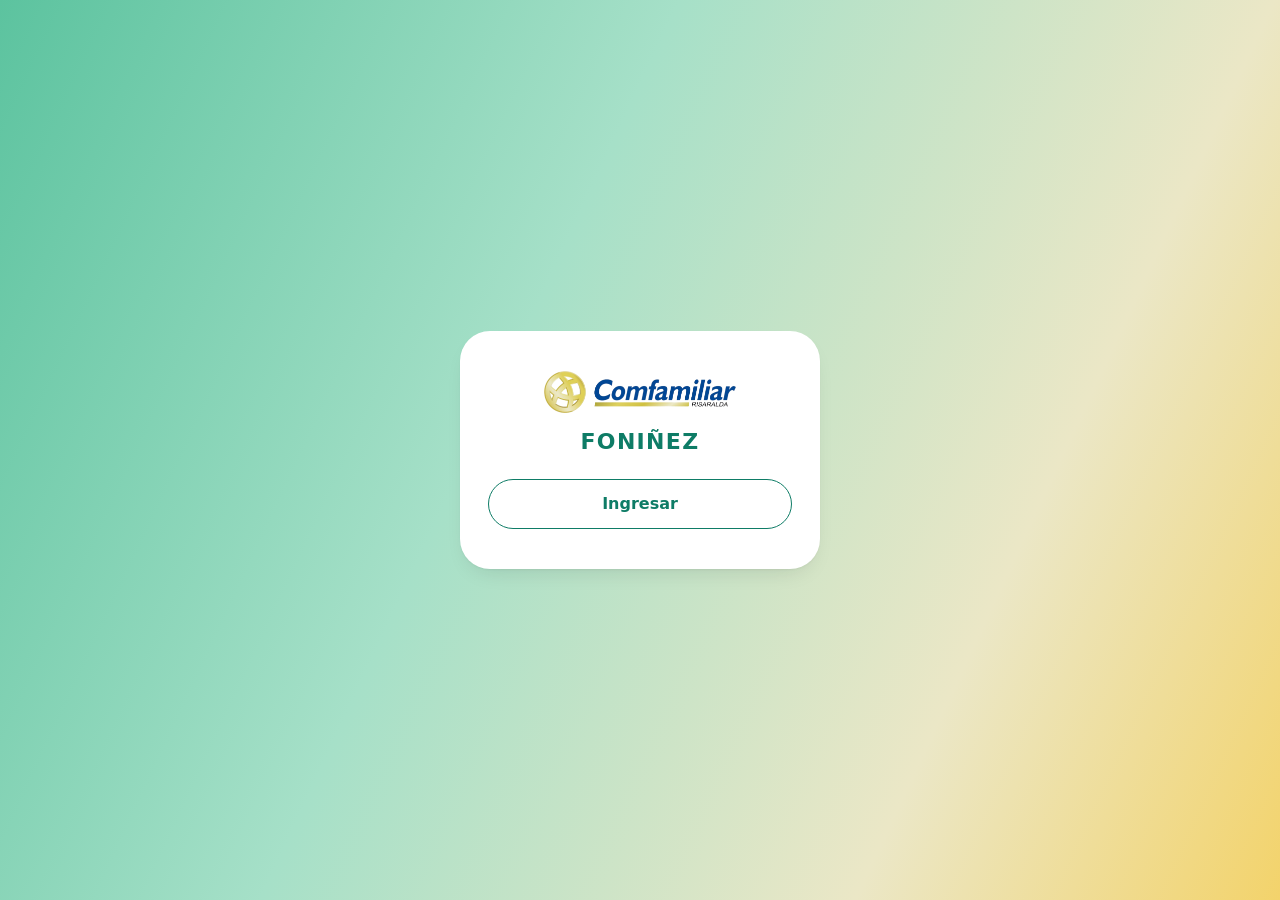
==== commit 61877c7a: "style: vuelve el degradado de la cabecera Co-Authored-By: Claude Opus 5.5 <noreply@anthropic.com>" ====
--- a/index.html
+++ b/index.html
@@ -6,7 +6,7 @@
   <meta name="theme-color" content="#ffffff">
   <title>FONIÑEZ · Agendas</title>
   <link rel="icon" type="image/svg+xml" href="favicon.svg">
-  <link rel="stylesheet" href="styles.css?v=20">
+  <link rel="stylesheet" href="styles.css?v=21">
 </head>
 <body>
   <header class="topbar">
--- a/styles.css
+++ b/styles.css
@@ -13,6 +13,7 @@
   --muted: #7f8985;
   --brand: #0e7c66;
   --tint: #eff8f5;
+  --grad: linear-gradient(115deg, #5cc39f 0%, #a6e0c8 40%, #ebe7c6 75%, #f3d36b 100%);
   --tint-line: #cfe6de;
   --danger: #d23c3c;
   --rx: 22px;
@@ -25,7 +26,7 @@
 
 * { box-sizing: border-box; }
 html { -webkit-text-size-adjust: 100%; }
-body { margin: 0; background: var(--tint); font-size: 15px; line-height: 1.4; }
+body { margin: 0; background: var(--tint) var(--grad) fixed; font-size: 15px; line-height: 1.4; }
 a { color: inherit; }
 h1, h2, h3 { margin: 0; letter-spacing: -.02em; }
 small { font-size: inherit; }
@@ -156,9 +157,9 @@
 .topbar { display: flex; align-items: center; gap: 10px; height: var(--top); padding: 0 18px; }
 .brand { display: flex; align-items: center; gap: 12px; text-decoration: none; flex: 1; min-width: 0; }
 .brand img { height: 22px; width: auto; display: block; }
-.brand-sep { width: 1px; height: 24px; background: var(--tint-line); }
+.brand-sep { width: 1px; height: 24px; background: rgba(17, 19, 24, .15); }
 .brand-txt { display: flex; flex-direction: column; line-height: 1.15; }
-.brand-txt b { font-size: 14px; font-weight: 800; color: var(--brand); letter-spacing: .05em; }
+.brand-txt b { font-size: 14px; font-weight: 800; color: var(--ink); letter-spacing: .05em; }
 .brand-txt small { display: none; }
 .topbar > .btn.primary { display: none; }
 .yo { max-width: 130px; height: 38px; padding: 0 14px; overflow: hidden; text-overflow: ellipsis; display: inline-block; line-height: 36px; background: rgba(255, 255, 255, .75); border-color: transparent; }
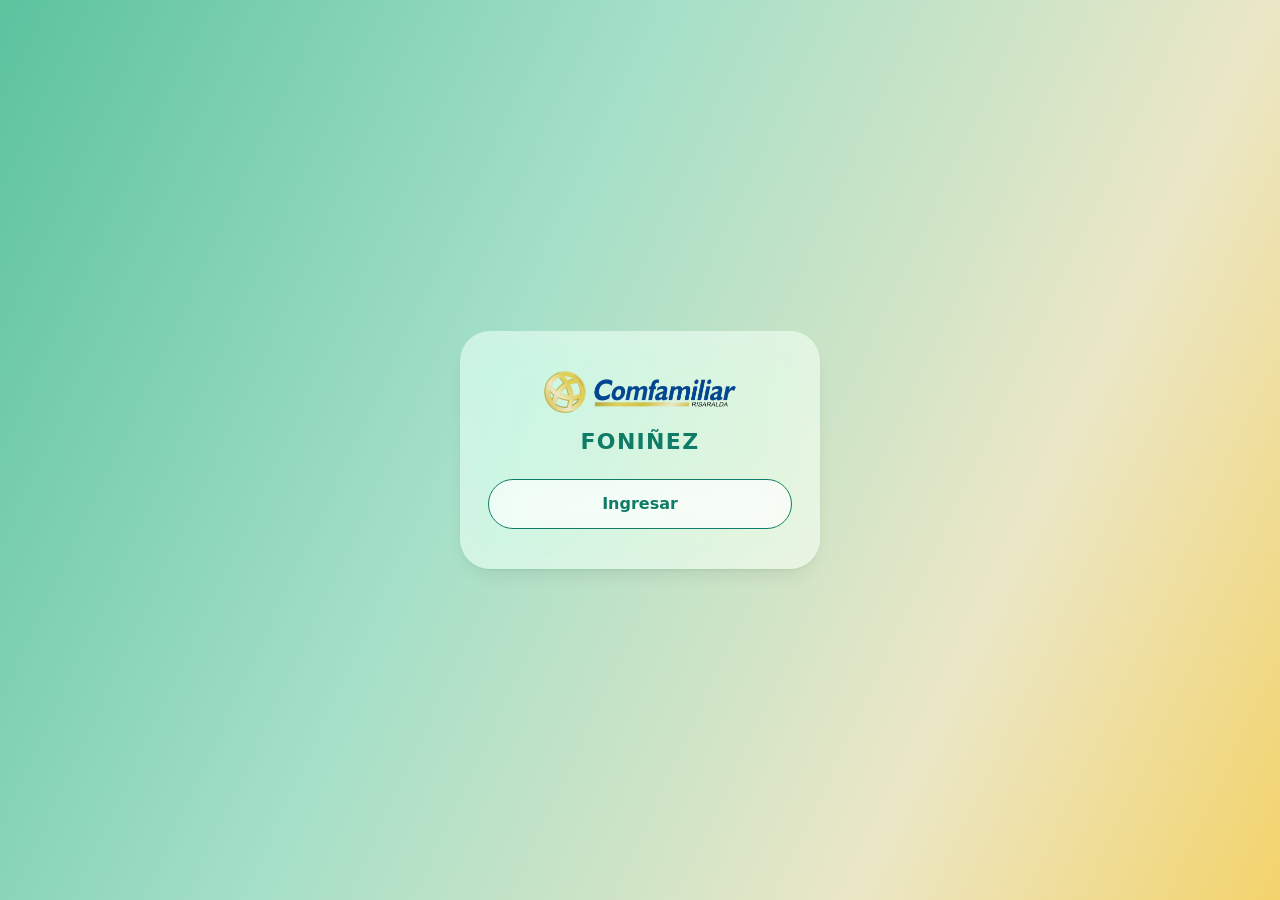
==== commit c6cd880f: "style: superficies de vidrio sobre el degradado Co-Authored-By: Claude Opus 5.5 <noreply@anthropic.c" ====
--- a/index.html
+++ b/index.html
@@ -6,7 +6,7 @@
   <meta name="theme-color" content="#ffffff">
   <title>FONIÑEZ · Agendas</title>
   <link rel="icon" type="image/svg+xml" href="favicon.svg">
-  <link rel="stylesheet" href="styles.css?v=21">
+  <link rel="stylesheet" href="styles.css?v=23">
 </head>
 <body>
   <header class="topbar">
@@ -53,7 +53,7 @@
   </datalist>
 
   <div id="print"></div>
-  <a class="fab" href="#/nueva" aria-label="Nueva agenda">+</a>
+  <a class="fab" href="#/nueva" aria-label="Nueva agenda"><svg viewBox="0 0 24 24" aria-hidden="true"><path d="M12 5v14M5 12h14"/></svg></a>
   <div id="toast" role="status" aria-live="polite"></div>
 
   <script src="xlsx.js?v=1"></script>
--- a/styles.css
+++ b/styles.css
@@ -126,6 +126,7 @@
   font-size: 32px; font-weight: 300; line-height: 1; text-decoration: none;
   box-shadow: 0 2px 4px rgba(17, 24, 22, .06), 0 14px 30px -10px rgba(17, 24, 22, .3);
 }
+.fab svg { width: 26px; height: 26px; display: block; fill: none; stroke: currentColor; stroke-width: 2; stroke-linecap: round; }
 .fab:hover, .fab:active { background: var(--brand); border-color: var(--brand); color: #fff; }
 
 /* ---- Diálogo (hoja inferior en celular) ---- */
@@ -341,6 +342,49 @@
 
 /* ---- Planilla impresa ---- */
 #print { display: none; }
+
+/* =========================================================
+   Vidrio: superficies translúcidas y desenfocadas sobre el degradado
+   ========================================================= */
+:root {
+  --glass: rgba(255, 255, 255, .55);
+  --glass-soft: rgba(255, 255, 255, .38);
+  --glass-strong: rgba(255, 255, 255, .78);
+  --glass-line: rgba(255, 255, 255, .7);
+  --blur: blur(22px) saturate(170%);
+}
+main#app {
+  background: var(--glass-soft); border-top: 1px solid var(--glass-line);
+  -webkit-backdrop-filter: var(--blur); backdrop-filter: var(--blur);
+}
+.card, .panel, .wizard, .success, .stepper, .item, .login-card, .sol-list, .rows, .ttable, .plan,
+.area-card, .mcard, .stat, .person, .pick-row, .area-choice, .choice, .mchip {
+  background: var(--glass); border-color: var(--glass-line);
+  -webkit-backdrop-filter: var(--blur); backdrop-filter: var(--blur);
+}
+button, .btn {
+  background: var(--glass); border-color: var(--glass-line);
+  -webkit-backdrop-filter: var(--blur); backdrop-filter: var(--blur);
+}
+.ghost, .danger-ghost, .icon, .link, .link-danger, .stepper button, .item-tools button, .mchip .x, .tag { -webkit-backdrop-filter: none; backdrop-filter: none; }
+.ghost, .danger-ghost, .icon, .stepper button, .item-tools button { background: transparent; border-color: transparent; }
+button:active, .btn:active, button.on, .btn.on, .primary:hover, .btn.primary:hover, .primary:active, .btn.primary:active { background: var(--brand); border-color: var(--brand); color: #fff; }
+.primary, .btn.primary { border-color: var(--brand); }
+.danger-ghost:active, .icon:active { background: var(--danger); border-color: var(--danger); color: #fff; }
+input, select, textarea { background: var(--glass-strong); border-color: var(--glass-line); }
+input:focus, select:focus, textarea:focus { background: #fff; border-color: var(--brand); }
+.pick-row.on, .stepper li.now button { background: var(--glass-strong); }
+.sol-row:hover, .row:hover { background: rgba(255, 255, 255, .5); }
+.sol-row, .row, .trow { border-bottom-color: rgba(255, 255, 255, .6); }
+.topbar .ghost, .yo { background: var(--glass); border-color: var(--glass-line); -webkit-backdrop-filter: var(--blur); backdrop-filter: var(--blur); }
+.nav { background: var(--glass); border-color: var(--glass-line); -webkit-backdrop-filter: var(--blur); backdrop-filter: var(--blur); }
+.nav a.active { background: var(--glass-strong); }
+.fab { background: var(--glass); border-color: var(--glass-line); -webkit-backdrop-filter: var(--blur); backdrop-filter: var(--blur); }
+dialog { background: var(--glass-strong); -webkit-backdrop-filter: var(--blur); backdrop-filter: var(--blur); }
+dialog::backdrop { background: rgba(17, 19, 24, .2); -webkit-backdrop-filter: blur(6px); backdrop-filter: blur(6px); }
+#toast { background: rgba(17, 19, 24, .72); -webkit-backdrop-filter: var(--blur); backdrop-filter: var(--blur); }
+.planilla-box, .doc-client { background: var(--glass); }
+.doc { background: #fff; }
 
 /* =========================================================
    Tableta (≥ 640 px)
@@ -382,7 +426,7 @@
     background: none; border: none; border-radius: 0; box-shadow: none;
   }
   .nav a { flex: 0 0 auto; flex-direction: row; height: 40px; padding: 0 16px; border-radius: 99px; font-size: 14px; }
-  .nav a.active { background: var(--bg); }
+  .nav a.active { background: var(--glass-strong); }
   .nav svg { display: none; }
   .nav-cta { display: none !important; }
   .fab { display: grid; }
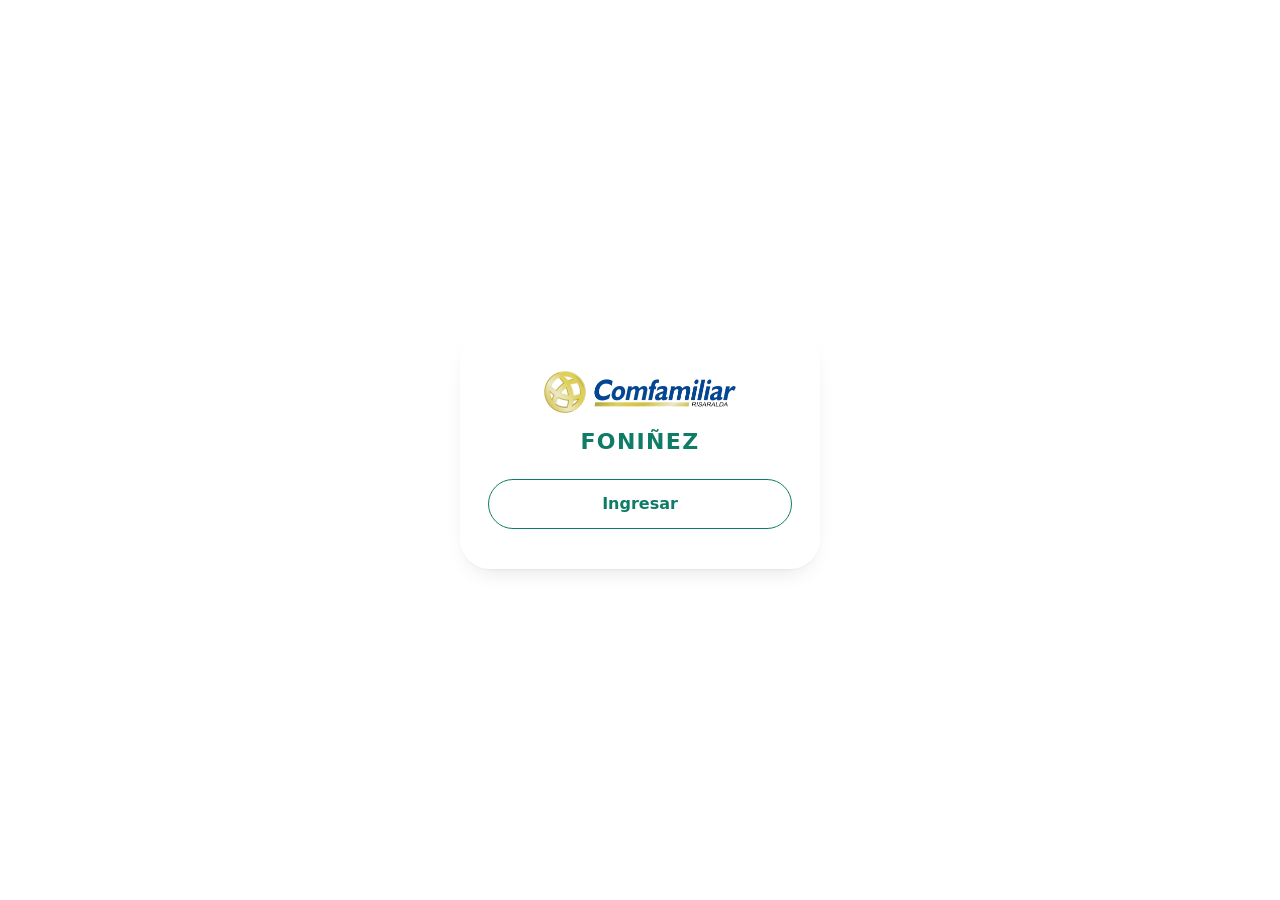
==== commit 3a012711: "style: fondo blanco; degradado solo en la cabecera Co-Authored-By: Claude Opus 5.5 <noreply@anthropi" ====
--- a/index.html
+++ b/index.html
@@ -6,7 +6,7 @@
   <meta name="theme-color" content="#ffffff">
   <title>FONIÑEZ · Agendas</title>
   <link rel="icon" type="image/svg+xml" href="favicon.svg">
-  <link rel="stylesheet" href="styles.css?v=23">
+  <link rel="stylesheet" href="styles.css?v=24">
 </head>
 <body>
   <header class="topbar">
--- a/styles.css
+++ b/styles.css
@@ -26,7 +26,7 @@
 
 * { box-sizing: border-box; }
 html { -webkit-text-size-adjust: 100%; }
-body { margin: 0; background: var(--tint) var(--grad) fixed; font-size: 15px; line-height: 1.4; }
+body { margin: 0; background: var(--grad) top center / 100% calc(var(--top) + 48px) no-repeat, #fff; font-size: 15px; line-height: 1.4; }
 a { color: inherit; }
 h1, h2, h3 { margin: 0; letter-spacing: -.02em; }
 small { font-size: inherit; }
@@ -205,7 +205,7 @@
 
 /* ---- Ingreso ---- */
 body.locked .topbar, body.locked main, body.locked .fab, body.locked .nav { display: none; }
-.login { min-height: 100vh; display: grid; place-items: center; padding: 24px; }
+.login { background: #fff; min-height: 100vh; display: grid; place-items: center; padding: 24px; }
 .login-card { width: min(360px, 100%); display: flex; flex-direction: column; gap: 22px; padding: 40px 28px; border: none; border-radius: 30px; }
 .login-logo { height: 42px; width: auto; align-self: center; }
 .login-brand { text-align: center; font-size: 22px; font-weight: 800; color: var(--brand); letter-spacing: .06em; margin-top: -8px; }
@@ -353,10 +353,7 @@
   --glass-line: rgba(255, 255, 255, .7);
   --blur: blur(22px) saturate(170%);
 }
-main#app {
-  background: var(--glass-soft); border-top: 1px solid var(--glass-line);
-  -webkit-backdrop-filter: var(--blur); backdrop-filter: var(--blur);
-}
+main#app { background: #fff; }
 .card, .panel, .wizard, .success, .stepper, .item, .login-card, .sol-list, .rows, .ttable, .plan,
 .area-card, .mcard, .stat, .person, .pick-row, .area-choice, .choice, .mchip {
   background: var(--glass); border-color: var(--glass-line);
